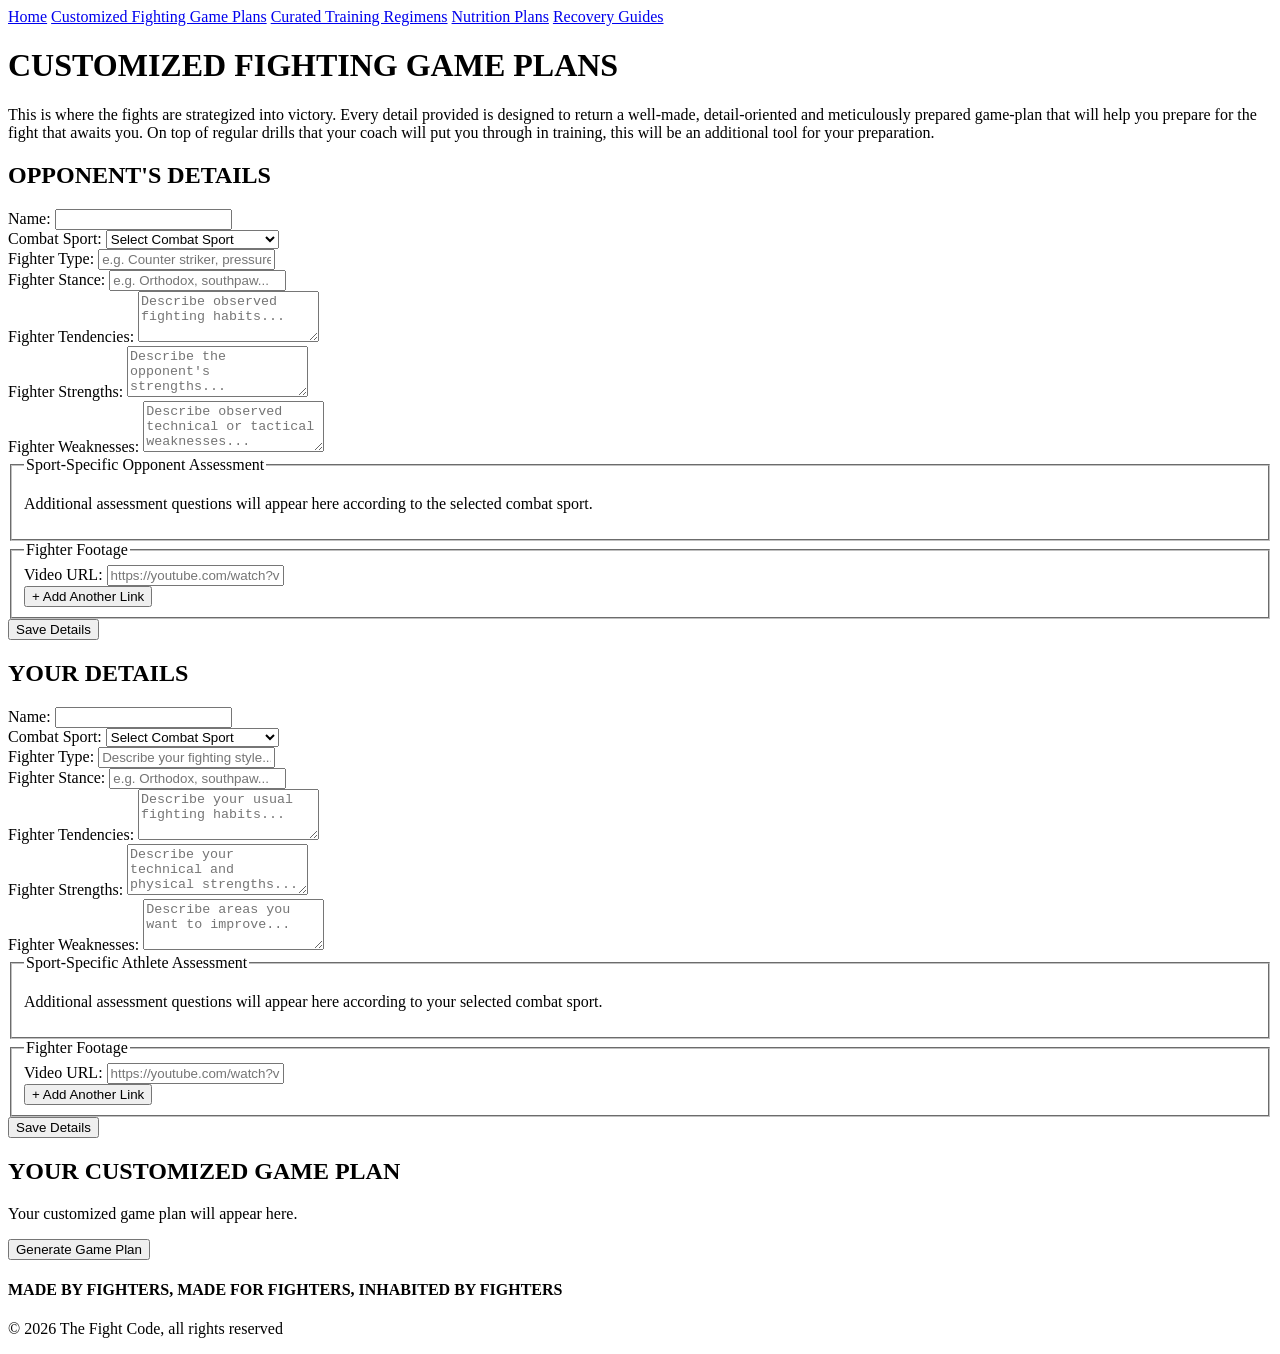
==== The-Fight-Code/gameplan.html @ 0b1e876c "FIGHT CODE FOUNDATION" ====
<!DOCTYPE html>
<html lang="en">

<head>
    <meta charset="UTF-8">
    <meta name="viewport" content="width=device-width, initial-scale=1.0">

    <title>The Fight Code | Customized Fighting Game Plans</title>

    <link rel="stylesheet" href="style.css">
    <script src="../gameplan.js" defer></script>
</head>

<body>

    <nav>
        <a href="index.html">Home</a>
        <a href="gameplan.html" aria-current="page">Customized Fighting Game Plans</a>
        <a href="traingram.html">Curated Training Regimens</a>
        <a href="nutrition.html">Nutrition Plans</a>
        <a href="recovery.html">Recovery Guides</a>
    </nav>

    <header>
        <h1>CUSTOMIZED FIGHTING GAME PLANS</h1>

        <p>
            This is where the fights are strategized into victory.
            Every detail provided is designed to return a well-made,
            detail-oriented and meticulously prepared game-plan that
            will help you prepare for the fight that awaits you.
            On top of regular drills that your coach will put you
            through in training, this will be an additional tool
            for your preparation.
        </p>
    </header>

    <main>

        <!-- OPPONENT PROFILE -->

        <section>

            <h2>OPPONENT'S DETAILS</h2>

            <form id="opponent-form">

                <div>
                    <label for="opponent-name">Name:</label>
                    <input
                        type="text"
                        id="opponent-name"
                        name="opponent_name"
                    >
                </div>

                <div>
                    <label for="opponent-combat-sport">Combat Sport:</label>

                    <select
                        id="opponent-combat-sport"
                        name="opponent_combat_sport"
                        required
                    >
                        <option value="">Select Combat Sport</option>
                        <option value="Boxing">Boxing</option>
                        <option value="MMA">Mixed Martial Arts (MMA)</option>
                        <option value="Kickboxing">Kickboxing</option>
                        <option value="Muay Thai">Muay Thai</option>
                        <option value="Wrestling">Wrestling</option>
                        <option value="Brazilian Jiu-Jitsu">Brazilian Jiu-Jitsu</option>
                    </select>
                </div>

                <div>
                    <label for="opponent-fighter-type">Fighter Type:</label>
                    <input
                        type="text"
                        id="opponent-fighter-type"
                        name="opponent_fighter_type"
                        placeholder="e.g. Counter striker, pressure fighter..."
                    >
                </div>

                <div>
                    <label for="opponent-fighter-stance">Fighter Stance:</label>
                    <input
                        type="text"
                        id="opponent-fighter-stance"
                        name="opponent_fighter_stance"
                        placeholder="e.g. Orthodox, southpaw..."
                    >
                </div>

                <div>
                    <label for="opponent-fighter-tendencies">Fighter Tendencies:</label>
                    <textarea
                        id="opponent-fighter-tendencies"
                        name="opponent_fighter_tendencies"
                        rows="3"
                        placeholder="Describe observed fighting habits..."
                    ></textarea>
                </div>

                <div>
                    <label for="opponent-fighter-strengths">Fighter Strengths:</label>
                    <textarea
                        id="opponent-fighter-strengths"
                        name="opponent_fighter_strengths"
                        rows="3"
                        placeholder="Describe the opponent's strengths..."
                    ></textarea>
                </div>

                <div>
                    <label for="opponent-fighter-weaknesses">Fighter Weaknesses:</label>
                    <textarea
                        id="opponent-fighter-weaknesses"
                        name="opponent_fighter_weaknesses"
                        rows="3"
                        placeholder="Describe observed technical or tactical weaknesses..."
                    ></textarea>
                </div>

                <!-- SPORT-SPECIFIC OPPONENT ASSESSMENT -->

                <fieldset>
                    <legend>Sport-Specific Opponent Assessment</legend>

                    <p>
                        Additional assessment questions will appear here
                        according to the selected combat sport.
                    </p>

                    <div
                        id="opponent-sport-assessment"
                        aria-live="polite"
                    >
                    </div>
                </fieldset>

                <!-- OPPONENT FOOTAGE -->

                <fieldset>

                    <legend>Fighter Footage</legend>

                    <div id="opponent-footage-links-container">

                        <div class="footage-input-group">

                            <label for="opponent-footage-1">Video URL:</label>

                            <input
                                type="url"
                                id="opponent-footage-1"
                                name="opponent_footage[]"
                                placeholder="https://youtube.com/watch?v=..."
                            >

                        </div>

                    </div>

                    <button type="button" id="add-opponent-footage-btn">
                        + Add Another Link
                    </button>

                </fieldset>

                <button type="submit">Save Details</button>

            </form>

        </section>


        <!-- YOUR FIGHTER PROFILE -->

        <section>

            <h2>YOUR DETAILS</h2>

            <form id="your-details-form">

                <div>
                    <label for="your-name">Name:</label>
                    <input
                        type="text"
                        id="your-name"
                        name="your_name"
                    >
                </div>

                <div>
                    <label for="your-combat-sport">Combat Sport:</label>

                    <select
                        id="your-combat-sport"
                        name="your_combat_sport"
                        required
                    >
                        <option value="">Select Combat Sport</option>
                        <option value="Boxing">Boxing</option>
                        <option value="MMA">Mixed Martial Arts (MMA)</option>
                        <option value="Kickboxing">Kickboxing</option>
                        <option value="Muay Thai">Muay Thai</option>
                        <option value="Wrestling">Wrestling</option>
                        <option value="Brazilian Jiu-Jitsu">Brazilian Jiu-Jitsu</option>
                    </select>
                </div>

                <div>
                    <label for="your-fighter-type">Fighter Type:</label>
                    <input
                        type="text"
                        id="your-fighter-type"
                        name="your_fighter_type"
                        placeholder="Describe your fighting style..."
                    >
                </div>

                <div>
                    <label for="your-fighter-stance">Fighter Stance:</label>
                    <input
                        type="text"
                        id="your-fighter-stance"
                        name="your_fighter_stance"
                        placeholder="e.g. Orthodox, southpaw..."
                    >
                </div>

                <div>
                    <label for="your-fighter-tendencies">Fighter Tendencies:</label>
                    <textarea
                        id="your-fighter-tendencies"
                        name="your_fighter_tendencies"
                        rows="3"
                        placeholder="Describe your usual fighting habits..."
                    ></textarea>
                </div>

                <div>
                    <label for="your-fighter-strengths">Fighter Strengths:</label>
                    <textarea
                        id="your-fighter-strengths"
                        name="your_fighter_strengths"
                        rows="3"
                        placeholder="Describe your technical and physical strengths..."
                    ></textarea>
                </div>

                <div>
                    <label for="your-fighter-weaknesses">Fighter Weaknesses:</label>
                    <textarea
                        id="your-fighter-weaknesses"
                        name="your_fighter_weaknesses"
                        rows="3"
                        placeholder="Describe areas you want to improve..."
                    ></textarea>
                </div>

                <!-- SPORT-SPECIFIC ATHLETE ASSESSMENT -->

                <fieldset>
                    <legend>Sport-Specific Athlete Assessment</legend>

                    <p>
                        Additional assessment questions will appear here
                        according to your selected combat sport.
                    </p>

                    <div
                        id="your-sport-assessment"
                        aria-live="polite"
                    >
                    </div>
                </fieldset>

                <!-- YOUR FIGHTER FOOTAGE -->

                <fieldset>

                    <legend>Fighter Footage</legend>

                    <div id="your-footage-links-container">

                        <div class="footage-input-group">

                            <label for="your-footage-1">Video URL:</label>

                            <input
                                type="url"
                                id="your-footage-1"
                                name="your_footage[]"
                                placeholder="https://youtube.com/watch?v=..."
                            >

                        </div>

                    </div>

                    <button type="button" id="add-your-footage-btn">
                        + Add Another Link
                    </button>

                </fieldset>

                <button type="submit">Save Details</button>

            </form>

        </section>


        <!-- GAME PLAN RESULTS -->

        <section id="gameplan-results">

            <h2>YOUR CUSTOMIZED GAME PLAN</h2>

            <div id="gameplan-output">

                <p>Your customized game plan will appear here.</p>

            </div>

            <button type="button" id="generate-gameplan-btn">
                Generate Game Plan
            </button>

        </section>

    </main>


    <footer>

        <h4>MADE BY FIGHTERS, MADE FOR FIGHTERS, INHABITED BY FIGHTERS</h4>

        <p>&copy; 2026 The Fight Code, all rights reserved</p>

    </footer>

</body>

</html>
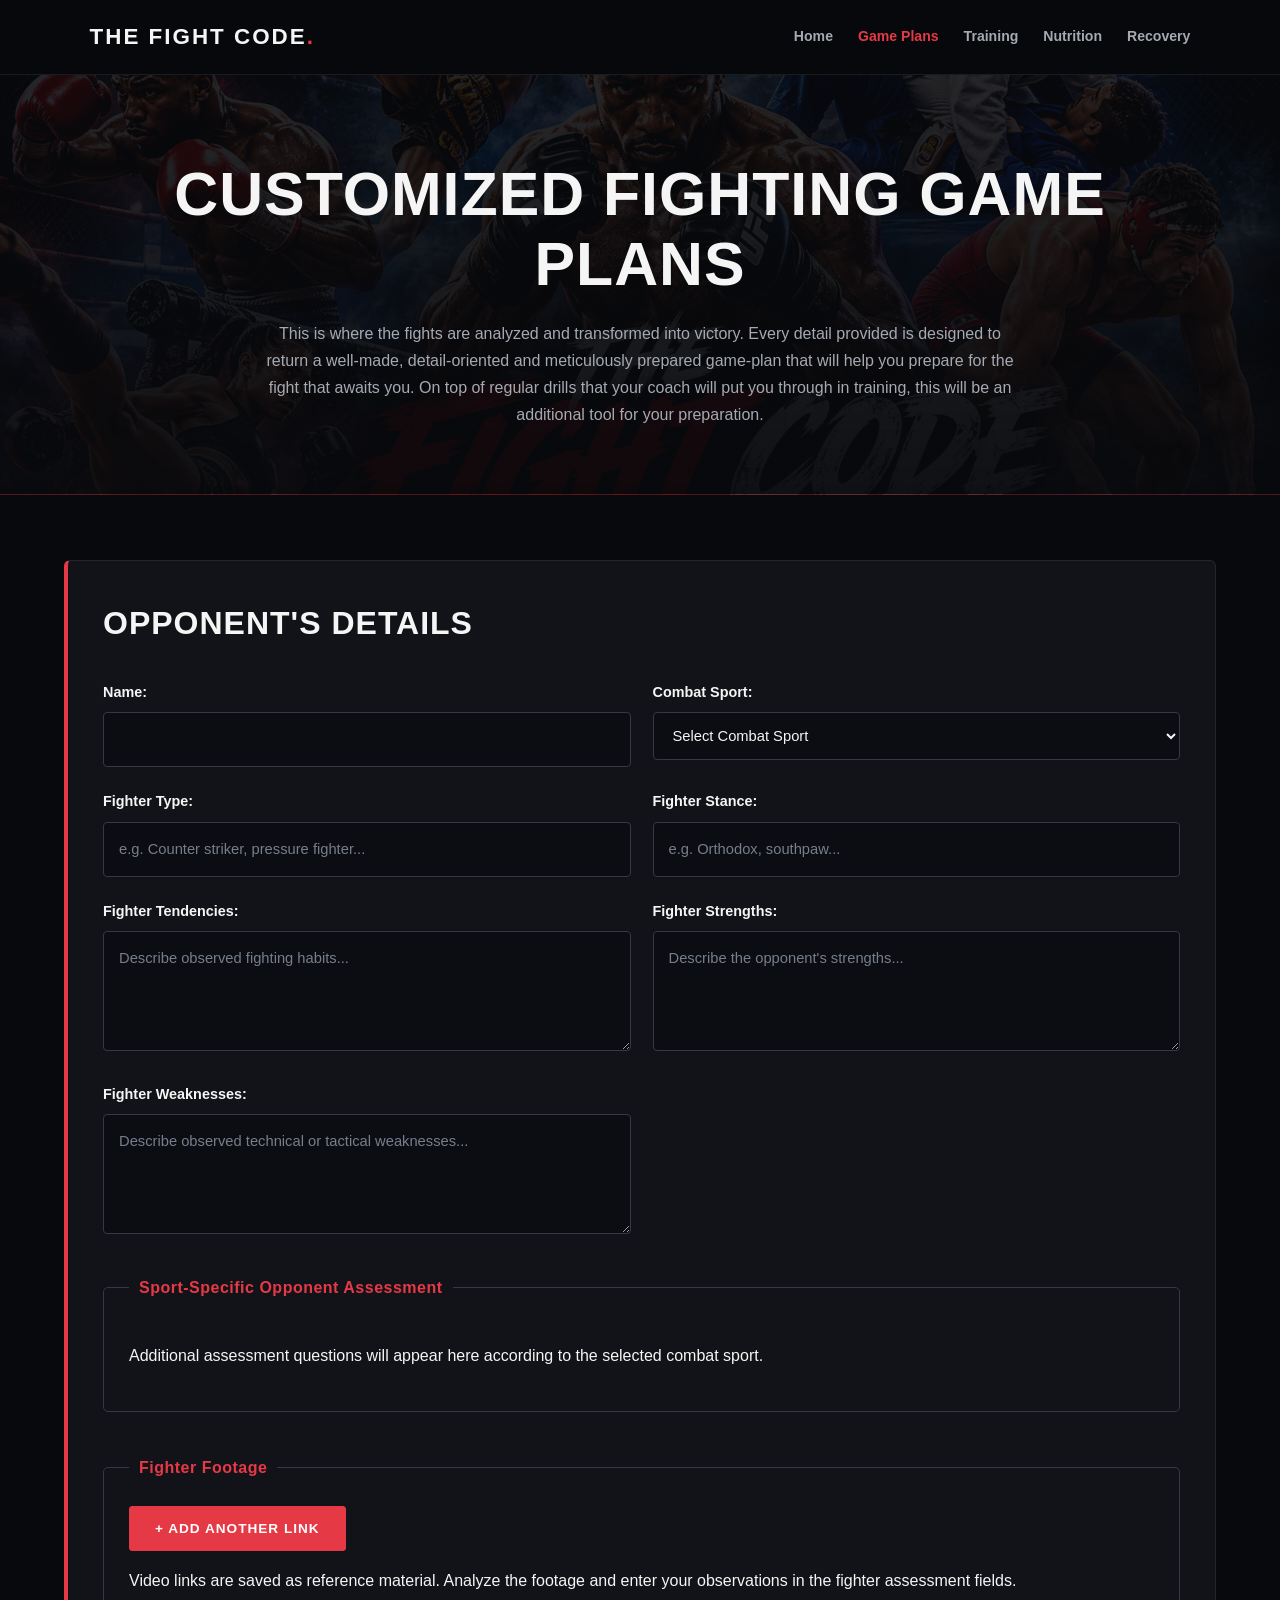
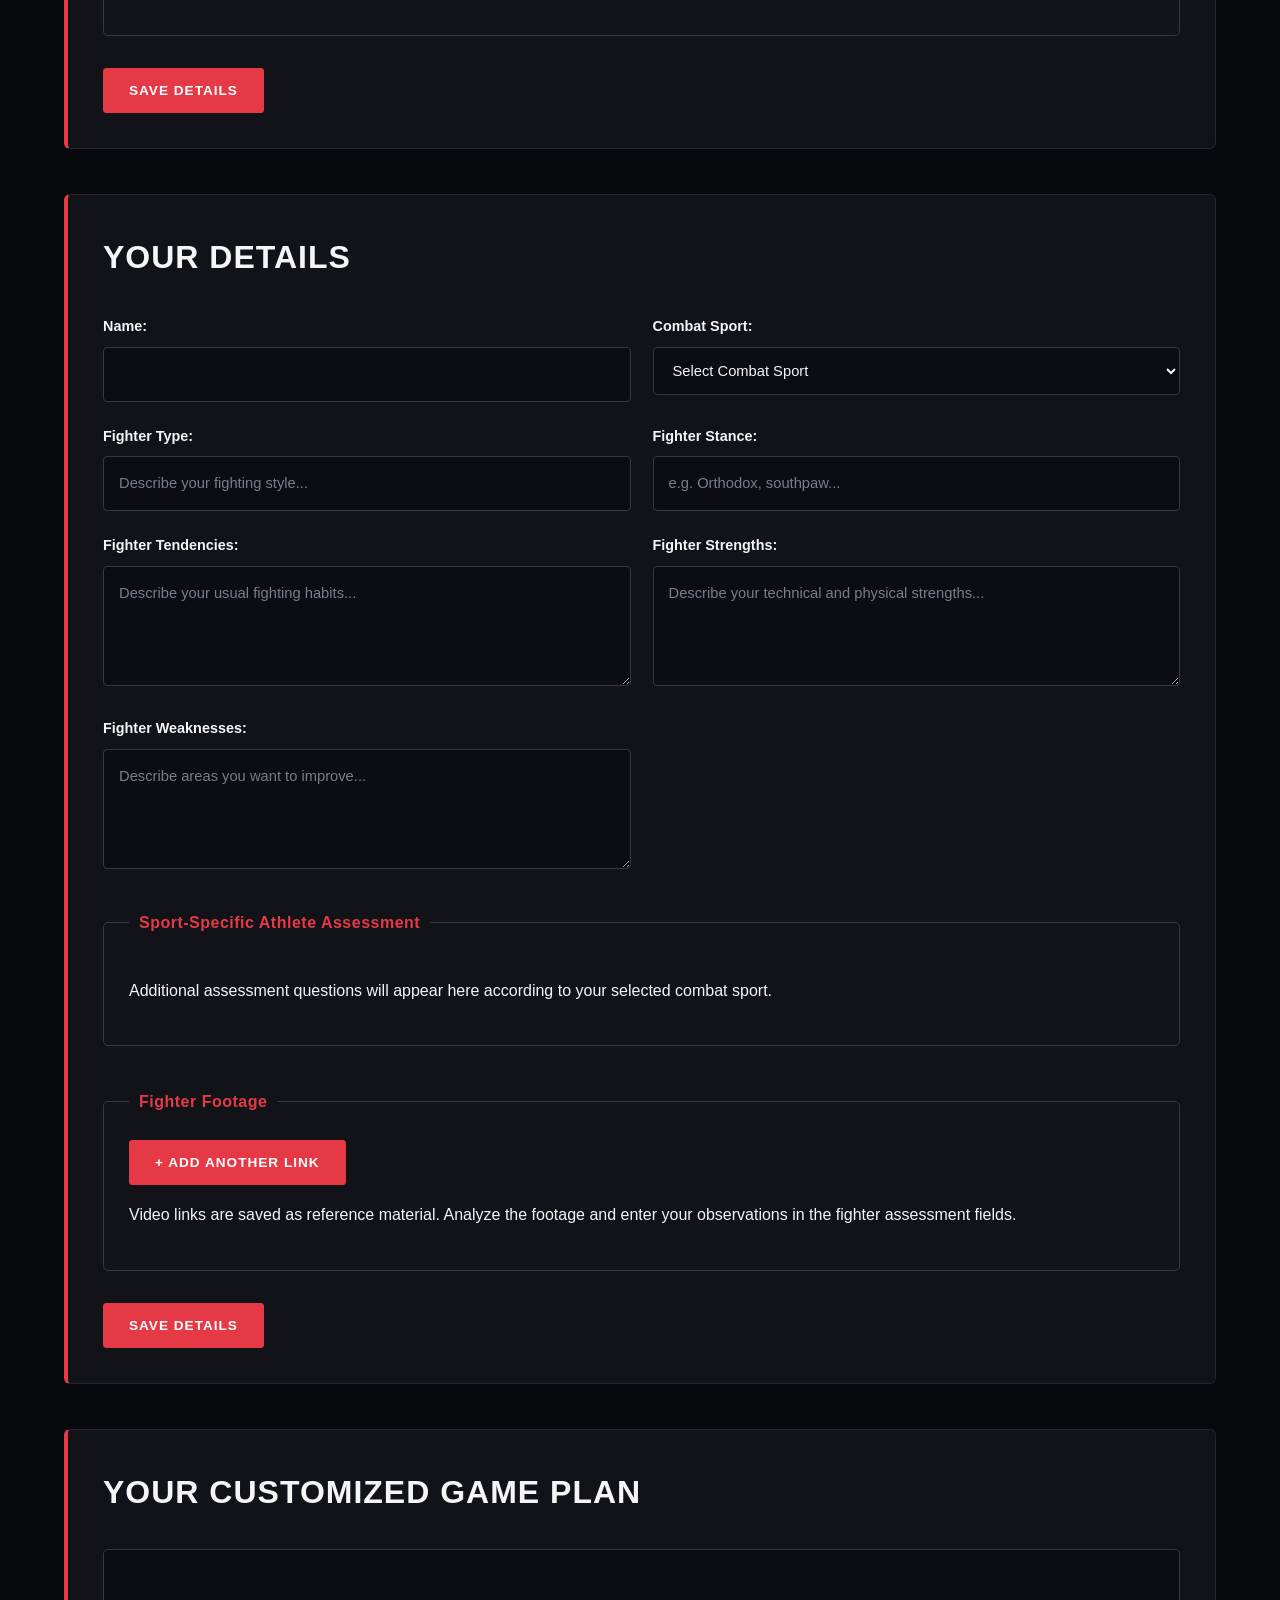
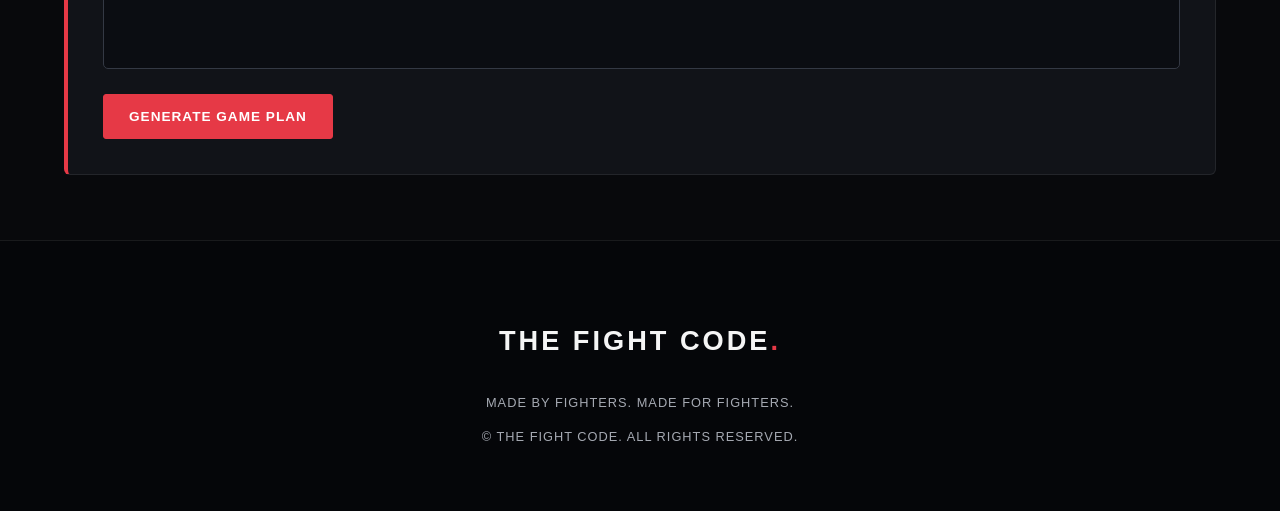
==== commit 7846d8ed: "COMPLETE THE FIGHT CODE WEBSITE" ====
--- a/The-Fight-Code/gameplan.html
+++ b/The-Fight-Code/gameplan.html
@@ -8,24 +8,50 @@
     <title>The Fight Code | Customized Fighting Game Plans</title>
 
     <link rel="stylesheet" href="style.css">
-    <script src="../gameplan.js" defer></script>
+    <script src="gameplan.js" defer></script>
 </head>
 
 <body>
 
-    <nav>
-        <a href="index.html">Home</a>
-        <a href="gameplan.html" aria-current="page">Customized Fighting Game Plans</a>
-        <a href="traingram.html">Curated Training Regimens</a>
-        <a href="nutrition.html">Nutrition Plans</a>
-        <a href="recovery.html">Recovery Guides</a>
-    </nav>
+    <!-- NAVIGATION -->
+    <nav class="main-nav">
+
+    <a href="index.html" class="brand">
+        THE FIGHT CODE<span>.</span>
+    </a>
+
+    <button
+        class="menu-toggle"
+        id="menu-toggle"
+        aria-label="Open navigation menu"
+        aria-expanded="false"
+        aria-controls="nav-links"
+        type="button"
+    >
+        <span></span>
+        <span></span>
+        <span></span>
+    </button>
+
+    <div class="nav-links" id="nav-links">
+
+        <a href="index.html" >Home</a>
+        <a href="gameplan.html" aria-current="page">Game Plans</a>
+        <a href="traingram.html">Training</a>
+        <a href="nutrition.html">Nutrition</a>
+        <a href="recovery.html">Recovery</a>
+
+    </div>
+
+</nav>
+
+
 
     <header>
         <h1>CUSTOMIZED FIGHTING GAME PLANS</h1>
 
         <p>
-            This is where the fights are strategized into victory.
+            This is where the fights are analyzed and transformed into victory.
             Every detail provided is designed to return a well-made,
             detail-oriented and meticulously prepared game-plan that
             will help you prepare for the fight that awaits you.
@@ -166,6 +192,11 @@
                         + Add Another Link
                     </button>
 
+                    <p class="form-note">
+    Video links are saved as reference material.
+    Analyze the footage and enter your observations
+    in the fighter assessment fields.
+</p>
                 </fieldset>
 
                 <button type="submit">Save Details</button>
@@ -304,6 +335,12 @@
                         + Add Another Link
                     </button>
 
+                    <p class="form-note">
+    Video links are saved as reference material.
+    Analyze the footage and enter your observations
+    in the fighter assessment fields.
+</p>
+
                 </fieldset>
 
                 <button type="submit">Save Details</button>
@@ -333,15 +370,18 @@
 
     </main>
 
-
-    <footer>
-
-        <h4>MADE BY FIGHTERS, MADE FOR FIGHTERS, INHABITED BY FIGHTERS</h4>
-
-        <p>&copy; 2026 The Fight Code, all rights reserved</p>
+    <!-- FOOTER -->
+    <footer class="site-footer">
+
+        <h3>THE FIGHT CODE<span>.</span></h3>
+
+        <p>MADE BY FIGHTERS. MADE FOR FIGHTERS.</p>
+
+        <p> &copy; <span id="current-year"></span> THE FIGHT CODE. ALL RIGHTS RESERVED.</p>
 
     </footer>
 
+
 </body>
 
 </html>
--- a/The-Fight-Code/style.css
+++ b/The-Fight-Code/style.css
@@ -0,0 +1,2114 @@
+ /* =========================================
+   THE FIGHT CODE - HOMEPAGE DESIGN
+   ========================================= */
+
+
+/* COLOR PALETTE */
+
+:root {
+    --fight-red: #e63946;
+    --fight-red-dark: #b91f2b;
+    --fight-blue: #438ce8;
+    --fight-black: #08090c;
+    --fight-dark: #111318;
+    --fight-card: #171a21;
+    --fight-white: #f5f5f5;
+    --fight-muted: #a5a9b2;
+}
+
+
+/* GENERAL HOMEPAGE SETTINGS */
+
+body:has(.hero) {
+    background: var(--fight-black);
+    color: var(--fight-white);
+    font-family: Arial, Helvetica, sans-serif;
+    line-height: 1.7;
+}
+
+body:has(.hero) * {
+    box-sizing: border-box;
+}
+
+body:has(.hero) a {
+    text-decoration: none;
+}
+
+
+/* NAVIGATION */
+
+.main-nav {
+    min-height: 75px;
+    padding: 15px 7%;
+    display: flex;
+    align-items: center;
+    justify-content: space-between;
+    gap: 25px;
+    background: rgba(8, 9, 12, 0.97);
+    border-bottom: 1px solid rgba(255, 255, 255, 0.08);
+    position: sticky;
+    top: 0;
+    z-index: 1000;
+}
+
+.brand {
+    color: var(--fight-white);
+    font-size: 1.4rem;
+    font-weight: 900;
+    letter-spacing: 2px;
+    white-space: nowrap;
+}
+
+.brand span,
+.site-footer span {
+    color: var(--fight-red);
+}
+
+.nav-links {
+    display: flex;
+    align-items: center;
+    justify-content: center;
+    gap: 25px;
+}
+
+.nav-links a {
+    color: var(--fight-muted);
+    font-size: 0.88rem;
+    font-weight: 600;
+    transition: color 0.3s ease;
+}
+
+.nav-links a:hover,
+.nav-links a[aria-current="page"] {
+    color: var(--fight-red);
+}
+
+
+/* =====================================
+   HERO SECTION - THE FIGHT CODE
+===================================== */
+
+.hero {
+    min-height: 720px;
+    position: relative;
+    display: flex;
+    align-items: center;
+    padding: 100px 8%;
+    overflow: hidden;
+
+    background-image:
+        linear-gradient(
+            90deg,
+            rgba(5, 6, 10, 0.98) 0%,
+            rgba(5, 6, 10, 0.88) 38%,
+            rgba(5, 6, 10, 0.35) 72%,
+            rgba(5, 6, 10, 0.15) 100%
+        ),
+        url("The Fight Code_ Combat Sports Collage.png");
+
+    background-size: cover;
+    background-position: center;
+    background-repeat: no-repeat;
+}
+
+.hero-overlay {
+    position: absolute;
+    inset: 0;
+    z-index: 0;
+    pointer-events: none;
+
+    background: linear-gradient(
+        0deg,
+        rgba(8, 9, 12, 0.65),
+        transparent 35%
+    );
+}
+
+.hero-content {
+    position: relative;
+    z-index: 1;
+    width: 100%;
+    max-width: 680px;
+    padding: 35px 0;
+}
+
+.hero-tagline {
+    color: #ff5260;
+    font-size: 0.82rem;
+    font-weight: 800;
+    letter-spacing: 4px;
+    line-height: 1.6;
+    margin-bottom: 25px;
+    text-transform: uppercase;
+}
+
+.hero h1 {
+    display: flex;
+    flex-direction: column;
+    align-items: flex-start;
+    gap: 4px;
+
+    font-size: clamp(2.8rem, 6vw, 5.5rem);
+    font-weight: 900;
+    line-height: 1.04;
+    letter-spacing: -2px;
+    margin: 0 0 28px;
+    font-size: clamp(2.4rem, 5vw, 4.5rem);
+}
+
+.headline-white {
+    color: #ffffff;
+}
+
+.headline-red {
+    color: #f04452;
+}
+
+.hero-description {
+    max-width: 530px;
+    color: #d2d5dd;
+    font-size: 1.05rem;
+    line-height: 1.8;
+    margin-bottom: 32px;
+}
+
+.hero-button {
+    display: inline-flex;
+    align-items: center;
+    justify-content: center;
+    gap: 16px;
+
+    padding: 16px 28px;
+    background: #e63946;
+    border: 1px solid #e63946;
+    color: #ffffff;
+
+    font-size: 0.9rem;
+    font-weight: 800;
+    letter-spacing: 1px;
+    text-decoration: none;
+
+    transition:
+        background 0.3s ease,
+        color 0.3s ease,
+        transform 0.3s ease,
+        box-shadow 0.3s ease;
+}
+
+.hero-button:hover {
+    background: transparent;
+    color: #ffffff;
+    transform: translateY(-3px);
+    box-shadow: 0 8px 25px rgba(230, 57, 70, 0.25);
+}
+
+.hero-button:focus-visible {
+    outline: 3px solid #438ce8;
+    outline-offset: 5px;
+}
+
+
+/* TABLET */
+
+@media (max-width: 900px) {
+    .hero {
+        min-height: 650px;
+        padding: 85px 7%;
+        background-position: 58% center;
+    }
+
+    .hero-content {
+        max-width: 620px;
+    }
+}
+
+
+/* MOBILE */
+
+@media (max-width: 600px) {
+    .hero {
+        min-height: 620px;
+        padding: 75px 6%;
+        align-items: center;
+        background-position: 62% center;
+    }
+
+    .hero-content {
+        max-width: 100%;
+    }
+
+    .hero-tagline {
+        font-size: 0.7rem;
+        letter-spacing: 2.5px;
+        margin-bottom: 20px;
+    }
+
+    .hero h1 {
+        font-size: clamp(2.35rem, 10vw, 3.6rem);
+        letter-spacing: -1.5px;
+        gap: 7px;
+    }
+
+    .hero-description {
+        font-size: 0.95rem;
+        line-height: 1.7;
+    }
+
+    .hero-button {
+        padding: 14px 20px;
+        font-size: 0.8rem;
+    }
+}
+
+
+/* REDUCED MOTION */
+
+@media (prefers-reduced-motion: reduce) {
+    .hero-button {
+        transition: none;
+    }
+
+    .hero-button:hover {
+        transform: none;
+    }
+}
+
+
+
+
+
+/* PLATFORM INTRODUCTION */
+
+.platform-intro {
+    max-width: 850px;
+    margin: auto;
+    padding: 100px 25px 70px;
+    text-align: center;
+}
+
+.platform-intro h2,
+.modules-heading h2,
+.fight-process h2,
+.closing-section h2 {
+    font-size: clamp(1.8rem, 4vw, 3rem);
+    line-height: 1.2;
+    font-weight: 900;
+    margin: 15px 0 25px;
+}
+
+.platform-intro > p:last-child {
+    color: var(--fight-muted);
+    font-size: 1.05rem;
+}
+
+
+/* MODULES SECTION */
+
+#fight-modules {
+    padding: 50px 7% 110px;
+    background: #0d0f14;
+}
+
+.modules-heading {
+    text-align: center;
+    margin-bottom: 55px;
+}
+
+.module-grid {
+    display: grid;
+    grid-template-columns: repeat(2, minmax(0, 1fr));
+    gap: 30px;
+    max-width: 1250px;
+    margin: auto;
+}
+
+.module-card {
+    background: var(--fight-card);
+    border: 1px solid rgba(255, 255, 255, 0.07);
+    overflow: hidden;
+    transition: transform 0.3s ease, border-color 0.3s ease;
+}
+
+.module-card:hover {
+    transform: translateY(-8px);
+    border-color: var(--fight-red);
+}
+
+.module-card img {
+    display: block;
+    width: 100%;
+    height: 280px;
+    object-fit: cover;
+    transition: transform 0.5s ease;
+}
+
+.module-card:hover img {
+    transform: scale(1.04);
+}
+
+.module-content {
+    padding: 30px;
+}
+
+.module-number {
+    color: var(--fight-blue);
+    font-size: 0.78rem;
+    font-weight: 800;
+    letter-spacing: 2px;
+}
+
+.module-content h3 {
+    font-size: 1.6rem;
+    font-weight: 900;
+    margin: 10px 0;
+}
+
+.module-content > p:not(.module-number) {
+    color: var(--fight-muted);
+    margin-bottom: 25px;
+}
+
+.module-link {
+    display: inline-block;
+    color: var(--fight-red);
+    font-size: 0.85rem;
+    font-weight: 900;
+    letter-spacing: 1px;
+    transition: color 0.3s ease;
+}
+
+.module-link:hover {
+    color: white;
+}
+
+
+/* HOW IT WORKS */
+
+.fight-process {
+    padding: 100px 7%;
+    text-align: center;
+}
+
+.process-grid {
+    display: grid;
+    grid-template-columns: repeat(4, minmax(0, 1fr));
+    gap: 25px;
+    max-width: 1200px;
+    margin: 60px auto 0;
+}
+
+.process-item {
+    padding: 30px 20px;
+    background: var(--fight-dark);
+    border-bottom: 3px solid var(--fight-red);
+}
+
+.process-item span {
+    color: var(--fight-red);
+    font-size: 2.2rem;
+    font-weight: 900;
+}
+
+.process-item h3 {
+    margin: 15px 0;
+    font-size: 1.2rem;
+}
+
+.process-item p {
+    color: var(--fight-muted);
+    font-size: 0.95rem;
+}
+
+
+/* CLOSING SECTION */
+
+.closing-section {
+    padding: 100px 25px;
+    text-align: center;
+    background:
+        linear-gradient(
+            rgba(8, 9, 12, 0.88),
+            rgba(8, 9, 12, 0.94)
+        ),
+        url("https://images.unsplash.com/photo-1549719386-74dfcbf7dbed?w=1920")
+        center / cover no-repeat;
+}
+
+.closing-section > p:not(.section-label) {
+    color: #c4c7ce;
+    max-width: 650px;
+    margin: 0 auto 35px;
+}
+
+
+/* FOOTER */
+
+.site-footer {
+    padding: 50px 20px;
+    text-align: center;
+    background: #050609;
+    border-top: 1px solid rgba(255, 255, 255, 0.08);
+}
+
+.site-footer h3 {
+    font-size: 1.7rem;
+    font-weight: 900;
+    letter-spacing: 3px;
+}
+
+.site-footer p {
+    color: var(--fight-muted);
+    font-size: 0.8rem;
+    letter-spacing: 1px;
+    margin-top: 12px;
+}
+
+
+/* ACCESSIBILITY */
+
+.hero-button:focus-visible,
+.module-link:focus-visible,
+.nav-links a:focus-visible {
+    outline: 3px solid var(--fight-blue);
+    outline-offset: 5px;
+}
+
+
+/* TABLET RESPONSIVENESS */
+
+@media (max-width: 900px) {
+
+    .main-nav {
+        flex-direction: column;
+        padding: 20px;
+    }
+
+    .nav-links {
+        flex-wrap: wrap;
+        gap: 15px 22px;
+    }
+
+    .hero {
+        min-height: 600px;
+        padding: 80px 7%;
+    }
+
+    .process-grid {
+        grid-template-columns: repeat(2, minmax(0, 1fr));
+    }
+
+}
+
+
+/* MOBILE RESPONSIVENESS */
+
+@media (max-width: 600px) {
+
+    .main-nav {
+        position: relative;
+    }
+
+    .nav-links {
+        gap: 12px 16px;
+    }
+
+    .nav-links a {
+        font-size: 0.78rem;
+    }
+
+    .hero {
+        min-height: 570px;
+        padding: 70px 7%;
+        background-position: 60% center;
+    }
+
+    .hero h1 {
+        letter-spacing: -1px;
+    }
+
+    .hero-description {
+        font-size: 0.95rem;
+    }
+
+    .platform-intro {
+        padding: 75px 22px 55px;
+    }
+
+    #fight-modules {
+        padding: 50px 20px 75px;
+    }
+
+    .module-grid {
+        grid-template-columns: 1fr;
+        gap: 25px;
+    }
+
+    .module-card img {
+        height: 230px;
+    }
+
+    .module-content {
+        padding: 24px;
+    }
+
+    .process-grid {
+        grid-template-columns: 1fr;
+        gap: 18px;
+    }
+
+    .fight-process {
+        padding: 75px 22px;
+    }
+
+    .closing-section {
+        padding: 75px 22px;
+    }
+
+    .site-footer {
+        padding: 40px 20px;
+    }
+
+}
+
+
+/* REDUCED MOTION */
+
+@media (prefers-reduced-motion: reduce) {
+
+    .module-card,
+    .module-card img,
+    .hero-button,
+    .module-link {
+        transition: none;
+    }
+
+    .module-card:hover,
+    .hero-button:hover,
+    .module-card:hover img {
+        transform: none;
+    }
+
+}
+
+/* =====================================
+   HOMEPAGE SCROLL REVEAL
+===================================== */
+
+.reveal {
+    opacity: 0;
+    transform: translateY(30px);
+
+    transition:
+        opacity 0.7s ease,
+        transform 0.7s ease;
+}
+
+.reveal.is-visible {
+    opacity: 1;
+    transform: translateY(0);
+}
+
+@media (prefers-reduced-motion: reduce) {
+    .reveal {
+        opacity: 1;
+        transform: none;
+        transition: none;
+    }
+}
+
+/* ============================= */
+/* MOBILE NAVIGATION */
+/* ============================= */
+
+.menu-toggle {
+    display: none;
+    background: transparent;
+    border: 1px solid rgba(255, 255, 255, 0.2);
+    padding: 10px;
+    cursor: pointer;
+}
+
+.menu-toggle span {
+    display: block;
+    width: 24px;
+    height: 2px;
+    margin: 5px 0;
+    background: #ffffff;
+    transition: transform 0.25s ease, opacity 0.25s ease;
+}
+
+@media (max-width: 900px) {
+
+    .main-nav {
+        position: sticky;
+        top: 0;
+        z-index: 1000;
+        display: flex;
+        flex-direction: row;
+        justify-content: space-between;
+        align-items: center;
+    }
+
+    .menu-toggle {
+        display: block;
+    }
+
+    .nav-links {
+        display: none;
+        position: absolute;
+        top: 100%;
+        left: 0;
+        right: 0;
+        flex-direction: column;
+        align-items: stretch;
+        gap: 0;
+        padding: 10px 7%;
+        background: #08090c;
+        border-top: 1px solid rgba(255, 255, 255, 0.08);
+    }
+
+    .nav-links.is-open {
+        display: flex;
+    }
+
+    .nav-links a {
+        padding: 13px 0;
+    }
+}
+
+@media (min-width: 601px) {
+    .hero h1 span {
+        white-space: nowrap;
+    }
+}
+
+/* MODULE CARD INTERACTIONS */
+
+.module-card {
+    transition: transform 0.3s ease, box-shadow 0.3s ease;
+}
+
+.module-card:hover {
+    transform: translateY(-6px);
+    box-shadow: 0 15px 35px rgba(0, 0, 0, 0.3);
+}
+
+.module-card img {
+    transition: transform 0.5s ease;
+}
+
+.module-card:hover img {
+    transform: scale(1.04);
+}
+
+.module-link {
+    transition: color 0.3s ease;
+}
+
+.module-link:hover {
+    color: #ffffff;
+}
+
+/* PROCESS SECTION REFINEMENT */
+
+.process-grid {
+    position: relative;
+}
+
+.process-item {
+    position: relative;
+    z-index: 1;
+}
+
+.process-item span {
+    display: inline-block;
+    transition: transform 0.3s ease;
+}
+
+.process-item:hover span {
+    transform: translateY(-4px);
+}
+
+@media (prefers-reduced-motion: reduce) {
+    .process-item span {
+        transition: none;
+    }
+
+    .process-item:hover span {
+        transform: none;
+    }
+}
+
+@media (max-width: 600px) {
+    .closing-section {
+        padding: 80px 6%;
+    }
+
+    .closing-section h2 {
+        font-size: clamp(2rem, 8vw, 2.8rem);
+        line-height: 1.2;
+    }
+
+    .closing-section p {
+        max-width: 100%;
+        line-height: 1.8;
+    }
+}
+
+/* =========================================
+   THE FIGHT CODE - GAME PLANS PAGE
+========================================= */
+
+/* PAGE FOUNDATION */
+
+body:has(#gameplan-results) {
+    margin: 0;
+    background: var(--fight-black);
+    color: var(--fight-white);
+    font-family: Arial, Helvetica, sans-serif;
+    line-height: 1.7;
+}
+
+body:has(#gameplan-results) * {
+    box-sizing: border-box;
+}
+
+body:has(#gameplan-results) a {
+    text-decoration: none;
+}
+
+/* PAGE HEADER */
+
+body:has(#gameplan-results) > header {
+    padding: 85px 7% 65px;
+    text-align: center;
+    background:
+        linear-gradient(
+            rgba(8, 9, 12, 0.88),
+            rgba(8, 9, 12, 0.97)
+        ),
+        url("The Fight Code_ Combat Sports Collage.png")
+        center / cover no-repeat;
+    border-bottom: 1px solid rgba(230, 57, 70, 0.3);
+}
+
+body:has(#gameplan-results) > header h1 {
+    max-width: 1000px;
+    margin: 0 auto 20px;
+    color: var(--fight-white);
+    font-size: clamp(2rem, 5vw, 3.8rem);
+    font-weight: 900;
+    line-height: 1.15;
+    letter-spacing: 1px;
+}
+
+body:has(#gameplan-results) > header p {
+    max-width: 750px;
+    margin: auto;
+    color: var(--fight-muted);
+    font-size: 1rem;
+}
+
+/* MAIN CONTENT */
+
+body:has(#gameplan-results) main {
+    width: min(1200px, 90%);
+    margin: 65px auto;
+}
+
+body:has(#gameplan-results) main > section {
+    margin-bottom: 45px;
+    padding: 35px;
+    background: var(--fight-dark);
+    border: 1px solid rgba(255, 255, 255, 0.08);
+    border-left: 4px solid var(--fight-red);
+    border-radius: 6px;
+}
+
+body:has(#gameplan-results) main > section h2 {
+    margin: 0 0 30px;
+    color: var(--fight-white);
+    font-size: clamp(1.4rem, 3vw, 2rem);
+    font-weight: 900;
+    letter-spacing: 1px;
+}
+
+/* FORMS */
+
+body:has(#gameplan-results) form {
+    display: grid;
+    grid-template-columns: repeat(2, minmax(0, 1fr));
+    gap: 22px;
+}
+
+body:has(#gameplan-results) form label {
+    display: block;
+    margin-bottom: 8px;
+    color: var(--fight-white);
+    font-size: 0.9rem;
+    font-weight: 700;
+}
+
+body:has(#gameplan-results) form input,
+body:has(#gameplan-results) form select,
+body:has(#gameplan-results) form textarea {
+    width: 100%;
+    padding: 14px 15px;
+    background: #0b0d12;
+    color: var(--fight-white);
+    border: 1px solid #343944;
+    border-radius: 4px;
+    font: inherit;
+    font-size: 0.92rem;
+    transition: border-color 0.25s ease,
+                box-shadow 0.25s ease;
+}
+
+body:has(#gameplan-results) form textarea {
+    min-height: 120px;
+    resize: vertical;
+}
+
+body:has(#gameplan-results) form input::placeholder,
+body:has(#gameplan-results) form textarea::placeholder {
+    color: #777e8b;
+}
+
+body:has(#gameplan-results) form select {
+    cursor: pointer;
+}
+
+body:has(#gameplan-results) form input:focus,
+body:has(#gameplan-results) form select:focus,
+body:has(#gameplan-results) form textarea:focus {
+    outline: none;
+    border-color: var(--fight-red);
+    box-shadow: 0 0 0 3px rgba(230, 57, 70, 0.15);
+}
+
+/* FIELDSETS */
+
+body:has(#gameplan-results) fieldset {
+    grid-column: 1 / -1;
+    min-width: 0;
+    margin: 10px 0;
+    padding: 25px;
+    border: 1px solid #343944;
+    border-radius: 5px;
+}
+
+body:has(#gameplan-results) legend {
+    padding: 0 10px;
+    color: var(--fight-red);
+    font-size: 1rem;
+    font-weight: 800;
+    letter-spacing: 0.5px;
+}
+
+/* DYNAMIC SPORT ASSESSMENT */
+
+#opponent-sport-assessment,
+#your-sport-assessment {
+    display: grid;
+    grid-template-columns: repeat(2, minmax(0, 1fr));
+    gap: 18px;
+}
+
+#opponent-sport-assessment label,
+#your-sport-assessment label {
+    display: block;
+    margin-bottom: 8px;
+}
+
+/* FOOTAGE LINKS */
+
+#opponent-footage-links-container,
+#your-footage-links-container {
+    display: grid;
+    gap: 15px;
+}
+
+.footage-input-group {
+    display: grid;
+    gap: 8px;
+}
+
+/* BUTTONS */
+
+body:has(#gameplan-results) form button,
+#generate-gameplan-btn {
+    grid-column: 1 / -1;
+    justify-self: start;
+    padding: 14px 25px;
+    background: var(--fight-red);
+    color: white;
+    border: 1px solid var(--fight-red);
+    border-radius: 3px;
+    font-size: 0.85rem;
+    font-weight: 900;
+    letter-spacing: 1px;
+    text-transform: uppercase;
+    cursor: pointer;
+    transition: background 0.25s ease,
+                transform 0.25s ease,
+                box-shadow 0.25s ease;
+}
+
+body:has(#gameplan-results) form button:hover,
+#generate-gameplan-btn:hover {
+    background: var(--fight-red-dark);
+    transform: translateY(-2px);
+    box-shadow: 0 7px 20px rgba(230, 57, 70, 0.2);
+}
+
+body:has(#gameplan-results) button:focus-visible {
+    outline: 3px solid var(--fight-blue);
+    outline-offset: 4px;
+}
+
+/* GAME PLAN RESULTS */
+
+#gameplan-results {
+    background:
+        linear-gradient(
+            145deg,
+            #171a21,
+            #0d0f14
+        );
+}
+
+#gameplan-output {
+    min-height: 120px;
+    margin-bottom: 25px;
+    padding: 25px;
+    background: #0b0d12;
+    border: 1px solid #343944;
+    border-radius: 5px;
+    overflow-wrap: anywhere;
+}
+
+#gameplan-output h3 {
+    margin: 30px 0 12px;
+    padding-bottom: 10px;
+    color: var(--fight-red);
+    font-size: 1.1rem;
+    font-weight: 900;
+    border-bottom: 1px solid #343944;
+}
+
+#gameplan-output p {
+    color: #c4c7ce;
+    margin: 10px 0;
+}
+
+#gameplan-output ul {
+    padding-left: 25px;
+    color: #c4c7ce;
+}
+
+#gameplan-output li {
+    margin-bottom: 8px;
+}
+
+/* TABLET RESPONSIVENESS */
+
+@media (max-width: 800px) {
+    body:has(#gameplan-results) main {
+        width: 92%;
+    }
+
+    body:has(#gameplan-results) main > section {
+        padding: 28px;
+    }
+}
+
+/* MOBILE RESPONSIVENESS */
+
+@media (max-width: 600px) {
+    body:has(#gameplan-results) > header {
+        padding: 65px 6% 50px;
+    }
+
+    body:has(#gameplan-results) main {
+        width: 92%;
+        margin: 35px auto;
+    }
+
+    body:has(#gameplan-results) main > section {
+        padding: 22px 17px;
+        margin-bottom: 28px;
+    }
+
+    body:has(#gameplan-results) form {
+        grid-template-columns: 1fr;
+        gap: 18px;
+    }
+
+    #opponent-sport-assessment,
+    #your-sport-assessment {
+        grid-template-columns: 1fr;
+    }
+
+    body:has(#gameplan-results) fieldset {
+        padding: 18px 13px;
+    }
+
+    body:has(#gameplan-results) form button,
+    #generate-gameplan-btn {
+        width: 100%;
+        justify-self: stretch;
+    }
+
+    #gameplan-output {
+        padding: 18px;
+    }
+}
+
+/* REDUCED MOTION */
+
+@media (prefers-reduced-motion: reduce) {
+    body:has(#gameplan-results) form input,
+    body:has(#gameplan-results) form select,
+    body:has(#gameplan-results) form textarea,
+    body:has(#gameplan-results) button {
+        transition: none;
+    }
+
+    body:has(#gameplan-results) button:hover {
+        transform: none;
+    }
+}
+
+/* =========================================
+   THE FIGHT CODE - TRAINING PAGE
+========================================= */
+
+/* PAGE FOUNDATION */
+
+body:has(#training-results) {
+    margin: 0;
+    background: var(--fight-black);
+    color: var(--fight-white);
+    font-family: Arial, Helvetica, sans-serif;
+    line-height: 1.7;
+}
+
+body:has(#training-results) * {
+    box-sizing: border-box;
+}
+
+body:has(#training-results) a {
+    text-decoration: none;
+}
+
+/* PAGE INTRODUCTION */
+
+body:has(#training-results) .page-introduction {
+    position: relative;
+    margin: 55px auto 50px;
+    padding: 85px 7%;
+    text-align: center;
+    background:
+        linear-gradient(
+            rgba(8, 9, 12, 0.88),
+            rgba(8, 9, 12, 0.95)
+        ),
+        url("The Fight Code_ Combat Sports Collage.png")
+        center / cover no-repeat;
+    border-top: 1px solid rgba(230, 57, 70, 0.35);
+    border-bottom: 1px solid rgba(230, 57, 70, 0.35);
+}
+
+body:has(#training-results) .page-introduction h1 {
+    max-width: 950px;
+    margin: 0 auto 20px;
+    color: var(--fight-white);
+    font-size: clamp(2rem, 5vw, 3.7rem);
+    font-weight: 900;
+    line-height: 1.2;
+    letter-spacing: 1px;
+}
+
+body:has(#training-results) .page-introduction p {
+    max-width: 750px;
+    margin: auto;
+    color: #c4c7ce;
+    font-size: 1.05rem;
+}
+
+/* MAIN CONTENT */
+
+body:has(#training-results) main {
+    width: min(1100px, 90%);
+    margin: 0 auto 70px;
+}
+
+body:has(#training-results) main > section:not(.page-introduction) {
+    margin-bottom: 35px;
+    padding: 35px;
+    background: var(--fight-dark);
+    border: 1px solid rgba(255, 255, 255, 0.08);
+    border-left: 4px solid var(--fight-red);
+    border-radius: 6px;
+}
+
+body:has(#training-results) main > section h2 {
+    margin: 0 0 25px;
+    color: var(--fight-white);
+    font-size: clamp(1.35rem, 3vw, 1.9rem);
+    font-weight: 900;
+    letter-spacing: 1px;
+}
+
+/* TRAINING INFORMATION FORM */
+
+#training-form {
+    display: flex;
+    flex-direction: column;
+    gap: 12px;
+}
+
+#training-form > label {
+    margin-top: 10px;
+    color: var(--fight-white);
+    font-size: 0.92rem;
+    font-weight: 700;
+}
+
+#training-form input:not([type="checkbox"]),
+#training-form select,
+#training-form textarea {
+    width: 100%;
+    min-height: 48px;
+    padding: 13px 15px;
+    background: #0b0d12;
+    color: var(--fight-white);
+    border: 1px solid #343944;
+    border-radius: 4px;
+    font-family: inherit;
+    font-size: 0.92rem;
+    transition: border-color 0.25s ease,
+                box-shadow 0.25s ease;
+}
+
+#training-form textarea {
+    min-height: 135px;
+    resize: vertical;
+}
+
+#training-form input::placeholder,
+#training-form textarea::placeholder {
+    color: #777e8b;
+}
+
+#training-form select {
+    cursor: pointer;
+}
+
+#training-form input:focus,
+#training-form select:focus,
+#training-form textarea:focus {
+    outline: none;
+    border-color: var(--fight-red);
+    box-shadow: 0 0 0 3px rgba(230, 57, 70, 0.15);
+}
+
+/* AVAILABLE TRAINING DAYS */
+
+#training-form fieldset {
+    min-width: 0;
+    margin: 22px 0;
+    padding: 25px;
+    background: #0d0f14;
+    border: 1px solid #343944;
+    border-radius: 5px;
+}
+
+#training-form legend {
+    padding: 0 10px;
+    color: var(--fight-red);
+    font-size: 1rem;
+    font-weight: 800;
+    letter-spacing: 0.5px;
+}
+
+#training-form fieldset p {
+    margin: 0 0 18px;
+    color: var(--fight-muted);
+    font-size: 0.9rem;
+}
+
+#training-form fieldset label {
+    display: inline-flex;
+    align-items: center;
+    gap: 9px;
+    margin: 7px 18px 7px 0;
+    padding: 9px 13px;
+    color: #d2d5dd;
+    background: #171a21;
+    border: 1px solid #343944;
+    border-radius: 4px;
+    cursor: pointer;
+    transition: border-color 0.25s ease,
+                background 0.25s ease;
+}
+
+#training-form fieldset label:hover {
+    border-color: var(--fight-red);
+    background: #20232c;
+}
+
+#training-form input[type="checkbox"] {
+    width: 17px;
+    height: 17px;
+    margin: 0;
+    accent-color: var(--fight-red);
+    cursor: pointer;
+}
+
+/* BUTTONS */
+
+#training-form button,
+#generate-training-btn {
+    align-self: flex-start;
+    margin-top: 15px;
+    padding: 15px 25px;
+    background: var(--fight-red);
+    color: #ffffff;
+    border: 1px solid var(--fight-red);
+    border-radius: 3px;
+    font-size: 0.85rem;
+    font-weight: 900;
+    letter-spacing: 1px;
+    text-transform: uppercase;
+    cursor: pointer;
+    transition: background 0.25s ease,
+                transform 0.25s ease,
+                box-shadow 0.25s ease;
+}
+
+#training-form button:hover,
+#generate-training-btn:hover {
+    background: var(--fight-red-dark);
+    transform: translateY(-2px);
+    box-shadow: 0 7px 20px rgba(230, 57, 70, 0.2);
+}
+
+#training-form button:focus-visible,
+#generate-training-btn:focus-visible {
+    outline: 3px solid var(--fight-blue);
+    outline-offset: 4px;
+}
+
+/* REGIMEN GENERATOR */
+
+#training-regimen-generator {
+    background:
+        linear-gradient(
+            145deg,
+            #171a21,
+            #0d0f14
+        );
+}
+
+#training-regimen-generator p {
+    max-width: 700px;
+    margin: 0 0 15px;
+    color: var(--fight-muted);
+}
+
+/* TRAINING REPORT */
+
+#training-results {
+    background:
+        linear-gradient(
+            145deg,
+            #171a21,
+            #0d0f14
+        );
+}
+
+#training-output {
+    min-height: 130px;
+    padding: 25px;
+    background: #0b0d12;
+    border: 1px solid #343944;
+    border-radius: 5px;
+    overflow-wrap: anywhere;
+}
+
+#training-output h3 {
+    margin: 30px 0 12px;
+    padding-bottom: 10px;
+    color: var(--fight-red);
+    font-size: 1.1rem;
+    font-weight: 900;
+    border-bottom: 1px solid #343944;
+}
+
+#training-output h3:first-child {
+    margin-top: 0;
+}
+
+#training-output p,
+#training-output li {
+    color: #c4c7ce;
+}
+
+#training-output p {
+    margin: 10px 0;
+}
+
+#training-output ul,
+#training-output ol {
+    padding-left: 25px;
+}
+
+#training-output li {
+    margin-bottom: 9px;
+}
+
+/* TABLET RESPONSIVENESS */
+
+@media (max-width: 800px) {
+    body:has(#training-results) main {
+        width: 92%;
+    }
+
+    body:has(#training-results) main > section:not(.page-introduction) {
+        padding: 28px;
+    }
+}
+
+/* MOBILE RESPONSIVENESS */
+
+@media (max-width: 600px) {
+    body:has(#training-results) .page-introduction {
+        margin: 35px auto;
+        padding: 65px 6%;
+    }
+
+    body:has(#training-results) .page-introduction p {
+        font-size: 0.95rem;
+    }
+
+    body:has(#training-results) main {
+        width: 92%;
+        margin-bottom: 45px;
+    }
+
+    body:has(#training-results) main > section:not(.page-introduction) {
+        padding: 22px 17px;
+        margin-bottom: 25px;
+    }
+
+    #training-form fieldset {
+        padding: 18px 13px;
+    }
+
+    #training-form fieldset label {
+        margin-right: 5px;
+        font-size: 0.88rem;
+    }
+
+    #training-form button,
+    #generate-training-btn {
+        width: 100%;
+        align-self: stretch;
+        padding: 14px 15px;
+    }
+
+    #training-output {
+        padding: 18px;
+    }
+}
+
+/* REDUCED MOTION */
+
+@media (prefers-reduced-motion: reduce) {
+    #training-form input,
+    #training-form select,
+    #training-form textarea,
+    #training-form fieldset label,
+    #training-form button,
+    #generate-training-btn {
+        transition: none;
+    }
+
+    #training-form button:hover,
+    #generate-training-btn:hover {
+        transform: none;
+    }
+}
+
+/* =========================================
+   THE FIGHT CODE - NUTRITION PAGE
+========================================= */
+
+/* PAGE FOUNDATION */
+
+body:has(#nutrition-information) {
+    margin: 0;
+    background: var(--fight-black);
+    color: var(--fight-white);
+    font-family: Arial, Helvetica, sans-serif;
+    line-height: 1.7;
+}
+
+body:has(#nutrition-information) * {
+    box-sizing: border-box;
+}
+
+/* PAGE HEADER */
+
+body:has(#nutrition-information) > header {
+    padding: 90px 7% 75px;
+    text-align: center;
+    background:
+        linear-gradient(
+            rgba(8, 9, 12, 0.85),
+            rgba(8, 9, 12, 0.96)
+        ),
+        url("The Fight Code_ Combat Sports Collage.png")
+        center / cover no-repeat;
+    border-top: 1px solid rgba(230, 57, 70, 0.3);
+    border-bottom: 1px solid rgba(230, 57, 70, 0.3);
+}
+
+body:has(#nutrition-information) > header h1 {
+    max-width: 900px;
+    margin: 0 auto 20px;
+    color: var(--fight-white);
+    font-size: clamp(2.2rem, 5vw, 3.8rem);
+    font-weight: 900;
+    line-height: 1.15;
+    letter-spacing: 1px;
+}
+
+body:has(#nutrition-information) > header p {
+    max-width: 760px;
+    margin: auto;
+    color: #c4c7ce;
+    font-size: 1.05rem;
+}
+
+/* MAIN CONTENT */
+
+body:has(#nutrition-information) main {
+    width: min(1100px, 90%);
+    margin: 65px auto;
+}
+
+body:has(#nutrition-information) main > section {
+    margin-bottom: 40px;
+    padding: 35px;
+    background: var(--fight-dark);
+    border: 1px solid rgba(255, 255, 255, 0.08);
+    border-left: 4px solid var(--fight-red);
+    border-radius: 6px;
+}
+
+body:has(#nutrition-information) main > section h2 {
+    margin: 0 0 30px;
+    color: var(--fight-white);
+    font-size: clamp(1.35rem, 3vw, 1.9rem);
+    font-weight: 900;
+    letter-spacing: 1px;
+}
+
+/* NUTRITION FORM */
+
+#nutrition-form {
+    display: grid;
+    grid-template-columns: repeat(2, minmax(0, 1fr));
+    gap: 22px;
+}
+
+#nutrition-form > div {
+    display: flex;
+    flex-direction: column;
+    gap: 8px;
+    min-width: 0;
+}
+
+#nutrition-form > div:nth-child(3),
+#nutrition-form > div:nth-child(4),
+#nutrition-form > div:nth-child(8),
+#nutrition-form > div:nth-child(9) {
+    grid-column: 1 / -1;
+}
+
+#nutrition-form label {
+    color: var(--fight-white);
+    font-size: 0.9rem;
+    font-weight: 700;
+}
+
+#nutrition-form input,
+#nutrition-form select,
+#nutrition-form textarea {
+    width: 100%;
+    min-height: 48px;
+    padding: 13px 15px;
+    background: #0b0d12;
+    color: var(--fight-white);
+    border: 1px solid #343944;
+    border-radius: 4px;
+    font-family: inherit;
+    font-size: 0.92rem;
+    transition: border-color 0.25s ease,
+                box-shadow 0.25s ease;
+}
+
+#nutrition-form textarea {
+    min-height: 115px;
+    resize: vertical;
+}
+
+#nutrition-form input::placeholder,
+#nutrition-form textarea::placeholder {
+    color: #777e8b;
+}
+
+#nutrition-form select {
+    cursor: pointer;
+}
+
+#nutrition-form input:focus,
+#nutrition-form select:focus,
+#nutrition-form textarea:focus {
+    outline: none;
+    border-color: var(--fight-red);
+    box-shadow: 0 0 0 3px rgba(230, 57, 70, 0.15);
+}
+
+/* SAVE BUTTON */
+
+#nutrition-form button {
+    grid-column: 1 / -1;
+    justify-self: start;
+    margin-top: 12px;
+    padding: 15px 25px;
+    background: var(--fight-red);
+    color: #ffffff;
+    border: 1px solid var(--fight-red);
+    border-radius: 3px;
+    font-size: 0.85rem;
+    font-weight: 900;
+    letter-spacing: 1px;
+    text-transform: uppercase;
+    cursor: pointer;
+    transition: background 0.25s ease,
+                transform 0.25s ease,
+                box-shadow 0.25s ease;
+}
+
+#nutrition-form button:hover {
+    background: var(--fight-red-dark);
+    transform: translateY(-2px);
+    box-shadow: 0 7px 20px rgba(230, 57, 70, 0.2);
+}
+
+/* NUTRITION GENERATOR */
+
+#nutrition-plan-generator {
+    background:
+        linear-gradient(
+            145deg,
+            #171a21,
+            #0d0f14
+        );
+}
+
+#nutrition-plan-generator > p {
+    max-width: 800px;
+    color: var(--fight-muted);
+}
+
+#nutrition-plan-generator .nutrition-disclaimer {
+    margin: 25px 0;
+    padding: 18px 20px;
+    background: rgba(67, 140, 232, 0.08);
+    border-left: 3px solid var(--fight-blue);
+    color: #c4c7ce;
+    font-size: 0.88rem;
+}
+
+/* GENERATE BUTTON */
+
+#generate-nutrition-btn {
+    margin-top: 10px;
+    padding: 15px 25px;
+    background: var(--fight-red);
+    color: #ffffff;
+    border: 1px solid var(--fight-red);
+    border-radius: 3px;
+    font-size: 0.85rem;
+    font-weight: 900;
+    letter-spacing: 1px;
+    text-transform: uppercase;
+    cursor: pointer;
+    transition: background 0.25s ease,
+                transform 0.25s ease,
+                box-shadow 0.25s ease;
+}
+
+#generate-nutrition-btn:hover {
+    background: var(--fight-red-dark);
+    transform: translateY(-2px);
+    box-shadow: 0 7px 20px rgba(230, 57, 70, 0.2);
+}
+
+/* NUTRITION RESULTS */
+
+#nutrition-results {
+    margin-top: 30px;
+}
+
+#nutrition-output {
+    min-height: 100px;
+    padding: 25px;
+    background: #0b0d12;
+    border: 1px solid #343944;
+    border-radius: 5px;
+    overflow-wrap: anywhere;
+}
+
+#nutrition-output h3 {
+    margin: 30px 0 12px;
+    padding-bottom: 10px;
+    color: var(--fight-red);
+    font-size: 1.1rem;
+    font-weight: 900;
+    border-bottom: 1px solid #343944;
+}
+
+#nutrition-output h3:first-child {
+    margin-top: 0;
+}
+
+#nutrition-output p,
+#nutrition-output li {
+    color: #c4c7ce;
+}
+
+#nutrition-output p {
+    margin: 10px 0;
+}
+
+#nutrition-output ul,
+#nutrition-output ol {
+    padding-left: 25px;
+}
+
+#nutrition-output li {
+    margin-bottom: 9px;
+}
+
+/* BUTTON ACCESSIBILITY */
+
+#nutrition-form button:focus-visible,
+#generate-nutrition-btn:focus-visible {
+    outline: 3px solid var(--fight-blue);
+    outline-offset: 4px;
+}
+
+/* TABLET RESPONSIVENESS */
+
+@media (max-width: 800px) {
+    body:has(#nutrition-information) main {
+        width: 92%;
+    }
+
+    body:has(#nutrition-information) main > section {
+        padding: 28px;
+    }
+}
+
+/* MOBILE RESPONSIVENESS */
+
+@media (max-width: 600px) {
+    body:has(#nutrition-information) > header {
+        padding: 65px 6% 55px;
+    }
+
+    body:has(#nutrition-information) > header p {
+        font-size: 0.95rem;
+    }
+
+    body:has(#nutrition-information) main {
+        width: 92%;
+        margin: 40px auto;
+    }
+
+    body:has(#nutrition-information) main > section {
+        padding: 22px 17px;
+        margin-bottom: 28px;
+    }
+
+    #nutrition-form {
+        grid-template-columns: 1fr;
+        gap: 18px;
+    }
+
+    #nutrition-form > div {
+        grid-column: 1 / -1;
+    }
+
+    #nutrition-form button,
+    #generate-nutrition-btn {
+        width: 100%;
+        justify-self: stretch;
+        padding: 14px 15px;
+    }
+
+    #nutrition-output {
+        padding: 18px;
+    }
+}
+
+/* REDUCED MOTION */
+
+@media (prefers-reduced-motion: reduce) {
+    #nutrition-form input,
+    #nutrition-form select,
+    #nutrition-form textarea,
+    #nutrition-form button,
+    #generate-nutrition-btn {
+        transition: none;
+    }
+
+    #nutrition-form button:hover,
+    #generate-nutrition-btn:hover {
+        transform: none;
+    }
+}
+
+
+/* ==========================================
+   THE FIGHT CODE — RECOVERY GUIDES
+   ========================================== */
+
+body:has(#recovery-information) {
+    background: var(--fight-black);
+    color: var(--fight-white);
+}
+
+/* RECOVERY PAGE HEADER */
+
+body:has(#recovery-information) > header {
+    max-width: 1100px;
+    margin: 55px auto 40px;
+    padding: 55px 35px;
+    text-align: center;
+    background: linear-gradient(
+        135deg,
+        #102c32,
+        #111a20,
+        #111318
+    );
+    border: 1px solid rgba(67, 140, 232, 0.3);
+    border-radius: 16px;
+    box-shadow: 0 12px 35px rgba(0, 0, 0, 0.3);
+}
+
+body:has(#recovery-information) > header h1 {
+    margin-bottom: 18px;
+    color: #72d6c5;
+    font-size: clamp(2rem, 5vw, 3.4rem);
+    letter-spacing: 2px;
+    font-weight: 900;
+}
+
+body:has(#recovery-information) > header p {
+    max-width: 750px;
+    margin: 0 auto;
+    color: var(--fight-muted);
+    font-size: 1.05rem;
+    line-height: 1.8;
+}
+
+/* MAIN CONTENT */
+
+body:has(#recovery-information) main {
+    width: min(1100px, 92%);
+    margin: 0 auto 70px;
+}
+
+body:has(#recovery-information) main section {
+    margin-bottom: 45px;
+    padding: 35px;
+    background: var(--fight-card);
+    border: 1px solid rgba(114, 214, 197, 0.16);
+    border-radius: 14px;
+    box-shadow: 0 10px 28px rgba(0, 0, 0, 0.22);
+}
+
+body:has(#recovery-information) main section h2 {
+    margin-bottom: 25px;
+    color: #72d6c5;
+    font-size: clamp(1.35rem, 3vw, 1.8rem);
+    letter-spacing: 1px;
+    line-height: 1.4;
+}
+
+/* RECOVERY FORM */
+
+#recovery-form {
+    display: grid;
+    grid-template-columns: repeat(2, minmax(0, 1fr));
+    gap: 24px;
+}
+
+#recovery-form > div {
+    display: flex;
+    flex-direction: column;
+    gap: 9px;
+    min-width: 0;
+}
+
+/* Full-width recovery description fields */
+
+#recovery-form > div:has(textarea) {
+    grid-column: 1 / -1;
+}
+
+#recovery-form label {
+    color: var(--fight-white);
+    font-weight: 700;
+    font-size: 0.95rem;
+}
+
+#recovery-form input,
+#recovery-form select,
+#recovery-form textarea {
+    width: 100%;
+    padding: 14px 15px;
+    background: #0d1016;
+    color: var(--fight-white);
+    border: 1px solid #343b47;
+    border-radius: 8px;
+    font: inherit;
+    font-size: 0.95rem;
+    transition: border-color 0.2s ease, box-shadow 0.2s ease;
+}
+
+#recovery-form textarea {
+    min-height: 105px;
+    resize: vertical;
+    line-height: 1.6;
+}
+
+#recovery-form input::placeholder,
+#recovery-form textarea::placeholder {
+    color: #858c98;
+}
+
+#recovery-form input:focus,
+#recovery-form select:focus,
+#recovery-form textarea:focus {
+    outline: none;
+    border-color: #72d6c5;
+    box-shadow: 0 0 0 3px rgba(114, 214, 197, 0.14);
+}
+
+#recovery-form small {
+    color: #e5b66d;
+    font-size: 0.82rem;
+    line-height: 1.6;
+}
+
+/* FORM BUTTON */
+
+#recovery-form button {
+    grid-column: 1 / -1;
+    justify-self: start;
+    padding: 14px 25px;
+    background: #72d6c5;
+    color: #081311;
+    border: none;
+    border-radius: 8px;
+    font-size: 0.95rem;
+    font-weight: 800;
+    cursor: pointer;
+    transition: transform 0.2s ease, background 0.2s ease;
+}
+
+#recovery-form button:hover {
+    background: #91eadb;
+    transform: translateY(-2px);
+}
+
+/* RECOVERY GUIDE GENERATOR */
+
+#recovery-guide-generator {
+    text-align: center;
+    background: linear-gradient(
+        145deg,
+        #171f24,
+        #171a21
+    );
+}
+
+#recovery-guide-generator > p {
+    max-width: 720px;
+    margin: 0 auto 25px;
+    color: var(--fight-muted);
+    line-height: 1.8;
+}
+
+#generate-recovery-btn {
+    padding: 15px 28px;
+    background: var(--fight-blue);
+    color: white;
+    border: none;
+    border-radius: 8px;
+    font-size: 1rem;
+    font-weight: 800;
+    cursor: pointer;
+    transition: background 0.2s ease, transform 0.2s ease;
+}
+
+#generate-recovery-btn:hover {
+    background: #65a6f5;
+    transform: translateY(-2px);
+}
+
+/* GENERATED RECOVERY REPORT */
+
+#recovery-results {
+    margin-top: 30px;
+    text-align: left;
+}
+
+#recovery-output {
+    color: var(--fight-white);
+    line-height: 1.8;
+    overflow-wrap: anywhere;
+}
+
+#recovery-output:empty {
+    display: none;
+}
+
+#recovery-output h3 {
+    margin: 28px 0 12px;
+    padding-bottom: 9px;
+    color: #72d6c5;
+    border-bottom: 1px solid rgba(114, 214, 197, 0.25);
+    font-size: 1.2rem;
+}
+
+#recovery-output h4 {
+    margin: 20px 0 8px;
+    color: #a8e9df;
+    font-size: 1.05rem;
+}
+
+#recovery-output p {
+    margin: 10px 0;
+    color: #d2d6dc;
+    line-height: 1.8;
+}
+
+#recovery-output ul,
+#recovery-output ol {
+    margin: 12px 0 20px;
+    padding-left: 25px;
+    color: #d2d6dc;
+}
+
+#recovery-output li {
+    margin-bottom: 9px;
+    padding-left: 4px;
+}
+
+#recovery-output strong {
+    color: #ffffff;
+}
+
+/* KEYBOARD ACCESSIBILITY */
+
+#recovery-form button:focus-visible,
+#generate-recovery-btn:focus-visible {
+    outline: 3px solid white;
+    outline-offset: 4px;
+}
+
+/* TABLET */
+
+@media (max-width: 768px) {
+
+    body:has(#recovery-information) > header {
+        margin: 35px auto;
+        padding: 40px 25px;
+    }
+
+    body:has(#recovery-information) main section {
+        padding: 25px;
+    }
+
+    #recovery-form {
+        gap: 20px;
+    }
+}
+
+/* MOBILE */
+
+@media (max-width: 560px) {
+
+    body:has(#recovery-information) > header {
+        margin: 25px auto;
+        padding: 32px 20px;
+    }
+
+    body:has(#recovery-information) > header p {
+        font-size: 0.95rem;
+    }
+
+    body:has(#recovery-information) main {
+        width: 94%;
+    }
+
+    body:has(#recovery-information) main section {
+        padding: 20px 16px;
+        margin-bottom: 28px;
+    }
+
+    #recovery-form {
+        grid-template-columns: 1fr;
+    }
+
+    #recovery-form > div,
+    #recovery-form > div:has(textarea),
+    #recovery-form button {
+        grid-column: 1;
+    }
+
+    #recovery-form button,
+    #generate-recovery-btn {
+        width: 100%;
+    }
+
+    #recovery-output h3 {
+        font-size: 1.1rem;
+    }
+}
+
+/* REDUCED MOTION */
+
+@media (prefers-reduced-motion: reduce) {
+
+    #recovery-form input,
+    #recovery-form select,
+    #recovery-form textarea,
+    #recovery-form button,
+    #generate-recovery-btn {
+        transition: none;
+    }
+
+    #recovery-form button:hover,
+    #generate-recovery-btn:hover {
+        transform: none;
+    }
+}
